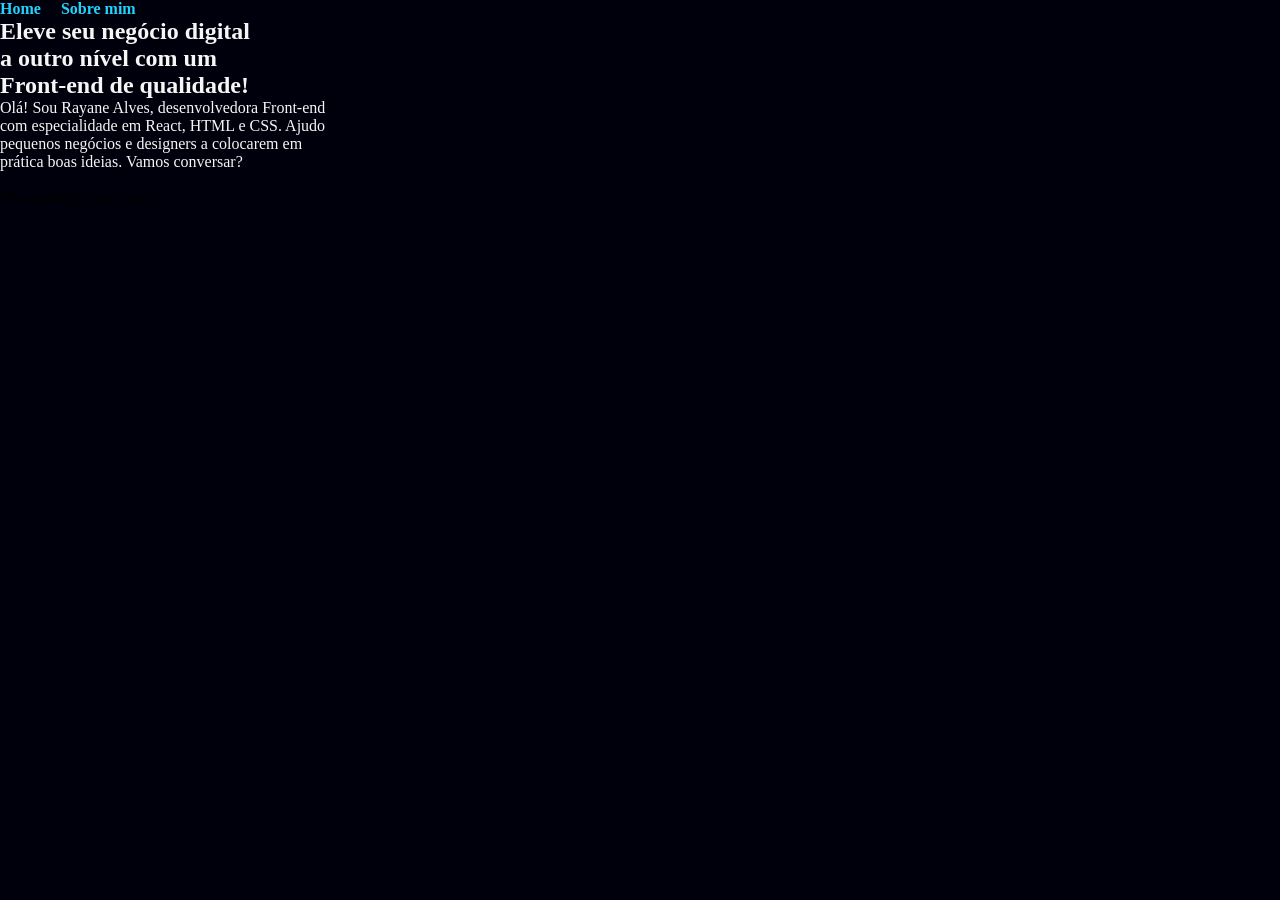
==== index.html @ 8c165760 "iniciou do portifolio, continuar utilizando html e css" ====
<!DOCTYPE html>
<html lang="pt-BR">
<head>
    <meta charset="UTF-8">
    <meta name="viewport" content="width=device-width, initial-scale=1.0">
    <title>Portifolio</title>
    <link rel="stylesheet" href="style.css">
</head>
<body>
    <header>
        <nav class="cabe">
        <b><p>Home</p></b>
        <b><p>Sobre mim</p></b>
        </nav>
    </header>
    
    <main>
        <h2>
        Eleve seu negócio digital <br>
        a outro nível com um <br>
        Front-end de qualidade!
        </h2>

        <p>
        Olá! Sou Rayane Alves, desenvolvedora Front-end <br>
        com especialidade em React, HTML e CSS. Ajudo <br>
        pequenos negócios e designers a colocarem em <br>
        prática boas ideias. Vamos conversar?
        </p>
       <img src="" alt="">
    </main>

    <footer class="rodape"></footer>
    <p>Desenvolvido por mim</p>
</body>
</html>
---- style.css ----
:root{
    --azul-claro: #22d4fd; 
    --branco-claro: #F6F6F6;
    --preto: #00000c;
    
}

*{
    margin: 0;
    padding: 0;
    box-sizing: border-box;
}

body{
    background-color: var(--preto);
}

header{ 
    background-color: var(--preto);
    color: var(--azul-claro);

}

.cabe{
    background-color: var(--preto);
    display: flex;
    gap: 20px;
}

main{
    background-color: var(--preto);
    color: var(--branco-claro);
   
}
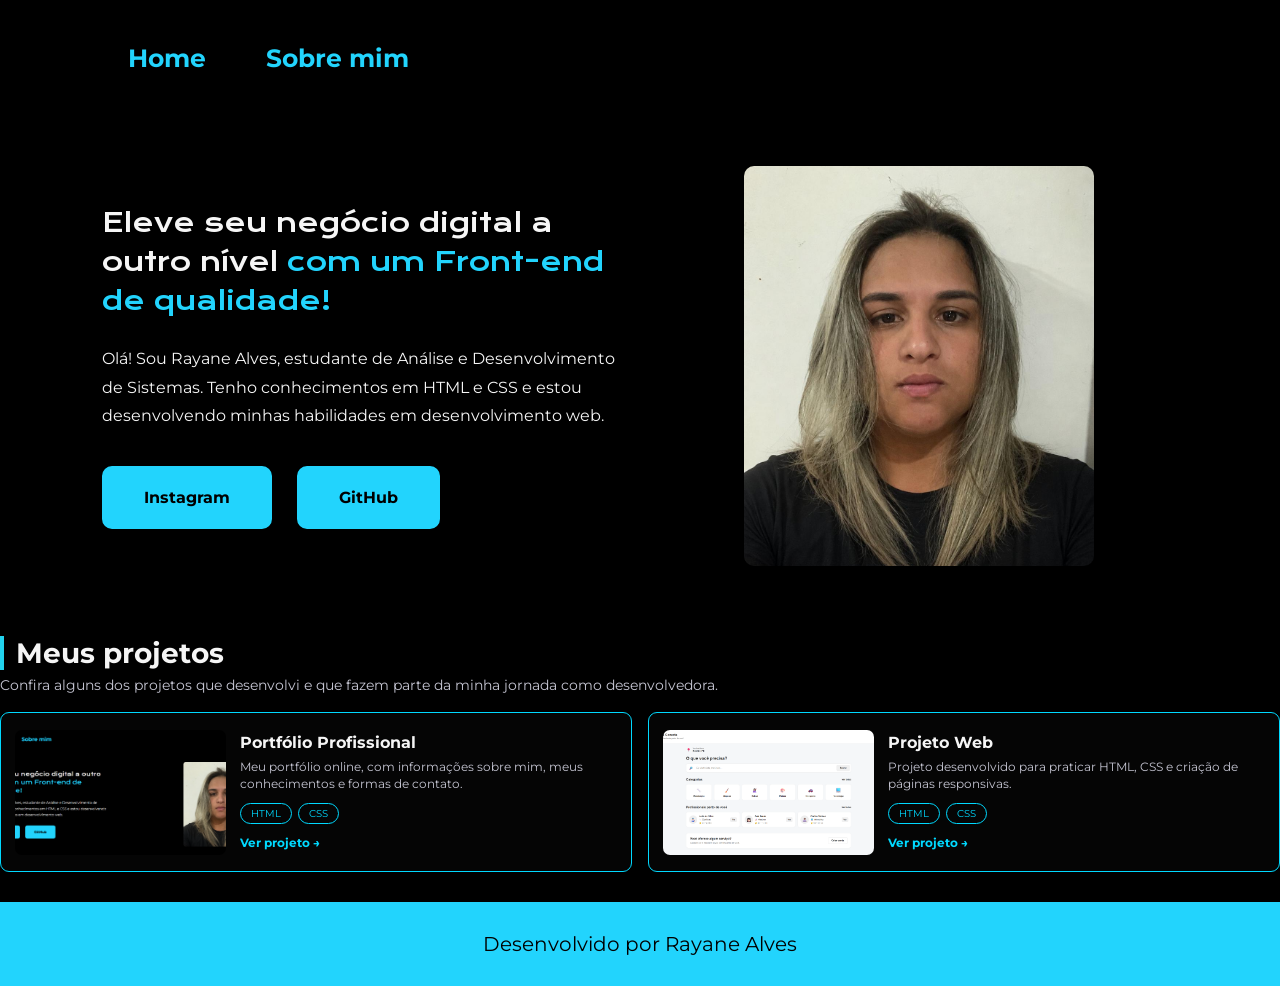
==== commit b8b2d583: "Atualiza layout e imagens do portifolio" ====
--- a/index.html
+++ b/index.html
@@ -1,36 +1,172 @@
 <!DOCTYPE html>
-<html lang="pt-BR">
+<html lang="pt-br">
 <head>
     <meta charset="UTF-8">
     <meta name="viewport" content="width=device-width, initial-scale=1.0">
-    <title>Portifolio</title>
-    <link rel="stylesheet" href="style.css">
+    <title>Portifolio-Rayane</title>
+    <link rel="stylesheet" href="inicio.css">
+
 </head>
 <body>
-    <header>
-        <nav class="cabe">
-        <b><p>Home</p></b>
-        <b><p>Sobre mim</p></b>
-        </nav>
+
+    <header class="cabecalho">
+
+    <nav class="cabecalho-nav"> 
+        <a href="index.html" class="link-nav">Home</a>
+        <a href="sobremim.html" class="link-nav">Sobre mim</a> 
+    </nav>
+
     </header>
+
+   
+<main>
+
+    <section class="apresentacao">
+
+        <!-- TEXTO À ESQUERDA -->
+        <div class="apresentacao-conteudo">
+
+            <h1 class="apresentacao-titulo">
+                Eleve seu negócio digital a outro nível
+                <span class="titulo-destaque">
+                    com um Front-end de qualidade!
+                </span>
+            </h1>
+
+            <p class="apresentacao-descricao">
+                Olá! Sou Rayane Alves, estudante de
+                Análise e Desenvolvimento de Sistemas.
+                Tenho conhecimentos em HTML e CSS e estou
+                desenvolvendo minhas habilidades em
+                desenvolvimento web.
+            </p>
+
+            <div class="redes-sociais">
+
+                <a href="https://www.instagram.com/"
+                   target="_blank"
+                   class="botao-social">
+                    Instagram
+                </a>
+
+                <a href="https://github.com/"
+                   target="_blank"
+                   class="botao-social">
+                    GitHub
+                </a>
+
+            </div>
+
+        </div>
+
+        <!-- FOTO À DIREITA -->
+        <div class="apresentacao-foto">
+
+            <img
+                class="foto-perfil"
+                src="imagens/rayane.jpeg"
+                alt="Foto de Rayane Alves"
+            >
+
+        </div>
+
+    </section>
+
     
-    <main>
-        <h2>
-        Eleve seu negócio digital <br>
-        a outro nível com um <br>
-        Front-end de qualidade!
-        </h2>
+<!-- SEÇÃO DE PROJETOS -->
+<section class="projetos" id="projetos">
 
-        <p>
-        Olá! Sou Rayane Alves, desenvolvedora Front-end <br>
-        com especialidade em React, HTML e CSS. Ajudo <br>
-        pequenos negócios e designers a colocarem em <br>
-        prática boas ideias. Vamos conversar?
-        </p>
-       <img src="" alt="">
-    </main>
+    <h2 class="projetos-titulo">Meus projetos</h2>
 
-    <footer class="rodape"></footer>
-    <p>Desenvolvido por mim</p>
+    <p class="projetos-descricao">
+        Confira alguns dos projetos que desenvolvi
+        e que fazem parte da minha jornada como
+        desenvolvedora.
+    </p>
+
+    <!-- CONTAINER DOS DOIS CARDS -->
+    <div class="projetos-container">
+
+        <!-- PROJETO 1 -->
+        <article class="projeto-card">
+
+            <img
+                src="imagens/portfolio.png"
+                alt="Imagem do portfólio profissional"
+                class="projeto-imagem"
+            >
+
+            <div class="projeto-conteudo">
+
+                <h3>Portfólio Profissional</h3>
+
+                <p>
+                    Meu portfólio online, com informações
+                    sobre mim, meus conhecimentos e formas
+                    de contato.
+                </p>
+
+                <div class="projeto-tecnologias">
+                    <span>HTML</span>
+                    <span>CSS</span>
+                </div>
+
+                <a href="index.html" class="projeto-link">
+                    Ver projeto →
+                </a>
+
+            </div>
+
+        </article>
+
+        <!-- PROJETO 2 -->
+        <article class="projeto-card">
+
+            <img
+                src="imagens/projeto-web.png"
+                alt="Imagem de um projeto web"
+                class="projeto-imagem"
+            >
+
+            <div class="projeto-conteudo">
+
+                <h3>Projeto Web</h3>
+
+                <p>
+                    Projeto desenvolvido para praticar
+                    HTML, CSS e criação de páginas
+                    responsivas.
+                </p>
+
+                <div class="projeto-tecnologias">
+                    <span>HTML</span>
+                    <span>CSS</span>
+                </div>
+
+                <a
+                    href="https://github.com/"
+                    target="_blank"
+                    rel="noopener noreferrer"
+                    class="projeto-link"
+                >
+                    Ver projeto →
+                </a>
+
+            </div>
+
+        </article>
+
+    </div>
+    <!-- FIM DO CONTAINER -->
+
+</section>
+
+</main>
+
+
+    <footer class="rodape">
+        <p>Desenvolvido por Rayane Alves</p>
+    </footer>
+    
 </body>
 </html>
--- a/inicio.css
+++ b/inicio.css
@@ -0,0 +1,421 @@
+
+@import url('https://fonts.googleapis.com/css2?family=Montserrat:ital,wght@0,100..900;1,100..900&display=swap');
+@import url('https://fonts.googleapis.com/css2?family=Krona+One&display=swap');
+
+/* CORES E FONTES */
+:root {
+    --azul-marinho: #22D4FD;
+    --branco-claro: #F6F6F6;
+    --preto-escuro: #000000;
+
+    --fontPrincipal: "Montserrat", sans-serif;
+    --fontSegundario: "Krona One", sans-serif;
+}
+
+/* CONFIGURAÇÕES GERAIS */
+* {
+    padding: 0;
+    margin: 0;
+    box-sizing: border-box;
+}
+
+body {
+    background-color: var(--preto-escuro);
+    color: var(--branco-claro);
+    min-height: 100vh;
+    display: flex;
+    flex-direction: column;
+    font-family: var(--fontPrincipal);
+}
+
+/* MENU */
+.cabecalho {
+    width: 100%;
+    padding: 43px 10%;
+}
+
+.cabecalho-nav {
+    display: flex;
+    align-items: center;
+    gap: 60px;
+}
+
+.link-nav {
+    color: var(--azul-marinho);
+    text-decoration: none;
+    font-family: var(--fontPrincipal);
+    font-size: 25px;
+    font-weight: 700;
+}
+
+.link-nav:hover {
+    color: var(--branco-claro);
+}
+
+/* CONTEÚDO PRINCIPAL */
+main {
+    flex: 1;
+    width: 100%;
+}
+
+/* APRESENTAÇÃO: TEXTO E FOTO */
+.apresentacao {
+    display: flex;
+    flex-direction: row;
+    align-items: center;
+    justify-content: space-between;
+    gap: 40px;
+    padding: 50px 8%;
+    width: 100%;
+}
+
+.apresentacao-conteudo {
+    flex: 1;
+    min-width: 0;
+    max-width: 600px;
+    display: flex;
+    flex-direction: column;
+    gap: 25px;
+}
+
+/* TÍTULO PRINCIPAL */
+.apresentacao-titulo {
+    font-family: var(--fontSegundario);
+    font-size: 26px;
+    line-height: 1.5;
+    font-weight: 400;
+}
+
+.titulo-destaque {
+    color: var(--azul-marinho);
+}
+
+/* DESCRIÇÃO */
+.apresentacao-descricao {
+    font-family: var(--fontPrincipal);
+    font-size: 16px;
+    line-height: 1.8;
+}
+
+/* REDES SOCIAIS */
+.redes-sociais {
+    display: flex;
+    flex-wrap: wrap;
+    gap: 25px;
+    margin-top: 10px;
+}
+
+.botao-social {
+    display: inline-block;
+    background-color: var(--azul-marinho);
+    color: var(--preto-escuro);
+    padding: 20px 40px;
+    text-align: center;
+    text-decoration: none;
+    border: 2px solid var(--azul-marinho);
+    border-radius: 10px;
+    font-family: var(--fontPrincipal);
+    font-size: 16px;
+    font-weight: 700;
+    transition: 0.3s;
+}
+
+.botao-social:hover {
+    background-color: transparent;
+    color: var(--azul-marinho);
+}
+
+/* FOTO */
+.apresentacao-foto {
+    flex: 1;
+    min-width: 0;
+    display: flex;
+    justify-content: center;
+    align-items: center;
+}
+
+.foto-perfil {
+    display: block;
+    width: 100%;
+    max-width: 350px;
+    height: 400px;
+    object-fit: cover;
+    border-radius: 10px;
+}
+
+
+/* SEÇÃO DE PROJETOS */
+
+.projetos {
+    width: 100%;
+    padding: 20px 0 30px;
+    color: #f5f5f5;
+    box-sizing: border-box;
+}
+
+.projetos-titulo {
+    font-size: 28px;
+    border-left: 4px solid #22d3ee;
+    padding-left: 12px;
+    margin: 0 0 6px;
+}
+
+.projetos-descricao {
+    color: #c5c5d2;
+    font-size: 14px;
+    margin: 0 0 18px;
+}
+
+/* Dois cards lado a lado */
+
+.projetos-container {
+    display: grid;
+    grid-template-columns: repeat(2, minmax(0, 1fr));
+    gap: 16px;
+    width: 100%;
+}
+
+/* Card */
+
+.projeto-card {
+    display: flex;
+    align-items: center;
+    gap: 14px;
+    width: 100%;
+    min-width: 0;
+    min-height: 160px;
+    padding: 14px;
+    box-sizing: border-box;
+
+    border: 1px solid #00d9ff;
+    border-radius: 9px;
+    background: #050505;
+}
+
+/* Imagem */
+
+.projeto-imagem {
+    display: block;
+    flex: 0 0 35%;
+    width: 35%;
+    height: 125px;
+    object-fit: cover;
+    border-radius: 7px;
+}
+
+/* Conteúdo */
+
+.projeto-conteudo {
+    flex: 1;
+    min-width: 0;
+}
+
+.projeto-conteudo h3 {
+    font-size: 16px;
+    margin: 0 0 7px;
+}
+
+.projeto-conteudo p {
+    color: #c5c5d2;
+    font-size: 12px;
+    line-height: 1.4;
+    margin: 0 0 10px;
+}
+
+/* Etiquetas HTML e CSS */
+
+.projeto-tecnologias {
+    display: flex;
+    flex-wrap: wrap;
+    gap: 6px;
+    margin-bottom: 8px;
+}
+
+.projeto-tecnologias span {
+    color: #00d9ff;
+    border: 1px solid #00d9ff;
+    border-radius: 20px;
+    padding: 3px 10px;
+    font-size: 10px;
+}
+
+/* Link */
+
+.projeto-link {
+    display: inline-block;
+    color: #00d9ff;
+    font-size: 12px;
+    font-weight: bold;
+    text-decoration: none;
+}
+
+.projeto-link:hover {
+    text-decoration: underline;
+}
+
+/* Celulares */
+
+@media (max-width: 700px) {
+    .projetos-container {
+        grid-template-columns: 1fr;
+    }
+
+    .projeto-card {
+        min-height: 150px;
+    }
+}
+
+/* RODAPÉ */
+.rodape {
+    background-color: var(--azul-marinho);
+    font-family: var(--fontPrincipal);
+    padding: 30px;
+    width: 100%;
+    text-align: center;
+    font-size: 20px;
+    color: var(--preto-escuro);
+}
+
+/* ================================= */
+/* RESPONSIVIDADE - TABLETS E CELULARES */
+/* ================================= */
+
+@media (max-width: 768px) {
+
+    /* MENU */
+    .cabecalho {
+        padding: 25px 20px;
+    }
+
+    .cabecalho-nav {
+        justify-content: center;
+        gap: 35px;
+    }
+
+    .link-nav {
+        font-size: 18px;
+    }
+
+    /* APRESENTAÇÃO */
+    .apresentacao {
+        flex-direction: column;
+        gap: 35px;
+        padding: 35px 20px;
+        text-align: center;
+    }
+
+    .apresentacao-conteudo {
+        width: 100%;
+        max-width: 500px;
+        align-items: center;
+    }
+
+    /* TÍTULO */
+    .apresentacao-titulo {
+        font-size: 21px;
+        line-height: 1.5;
+    }
+
+    /* DESCRIÇÃO */
+    .apresentacao-descricao {
+        font-size: 14px;
+        line-height: 1.8;
+    }
+
+    /* BOTÕES */
+    .redes-sociais {
+        justify-content: center;
+        gap: 15px;
+    }
+
+    .botao-social {
+        padding: 16px 25px;
+        font-size: 14px;
+    }
+
+    /* FOTO */
+    .apresentacao-foto {
+        width: 100%;
+    }
+
+  .foto-perfil {
+    display: block;
+    width: 100%;
+    max-width: 350px;
+    height: 400px;
+    object-fit: cover;
+    border-radius: 10px;
+}
+
+    /* PROJETOS */
+    .projetos {
+        padding: 35px 20px;
+        text-align: center;
+    }
+
+    .projetos-titulo {
+        font-size: 22px;
+    }
+
+    .projetos-descricao {
+        font-size: 14px;
+    }
+
+    /* RODAPÉ */
+    .rodape {
+        padding: 20px 15px;
+        font-size: 14px;
+    }
+}
+
+/* ================================= */
+/* CELULARES MUITO PEQUENOS */
+/* ================================= */
+
+@media (max-width: 400px) {
+
+    .cabecalho-nav {
+        gap: 25px;
+    }
+
+    .link-nav {
+        font-size: 16px;
+    }
+
+    .apresentacao {
+        padding: 30px 15px;
+    }
+
+    .apresentacao-titulo {
+        font-size: 18px;
+    }
+
+    .apresentacao-descricao {
+        font-size: 13px;
+    }
+
+    .botao-social {
+        padding: 14px 20px;
+        font-size: 13px;
+    }
+
+    .foto-perfil {
+        max-width: 250px;
+    }
+
+    .projetos {
+        padding: 30px 15px;
+    }
+
+    .projetos-titulo {
+        font-size: 19px;
+    }
+
+    .projetos-descricao {
+        font-size: 13px;
+    }
+
+    .rodape {
+        font-size: 12px;
+    }
+}
